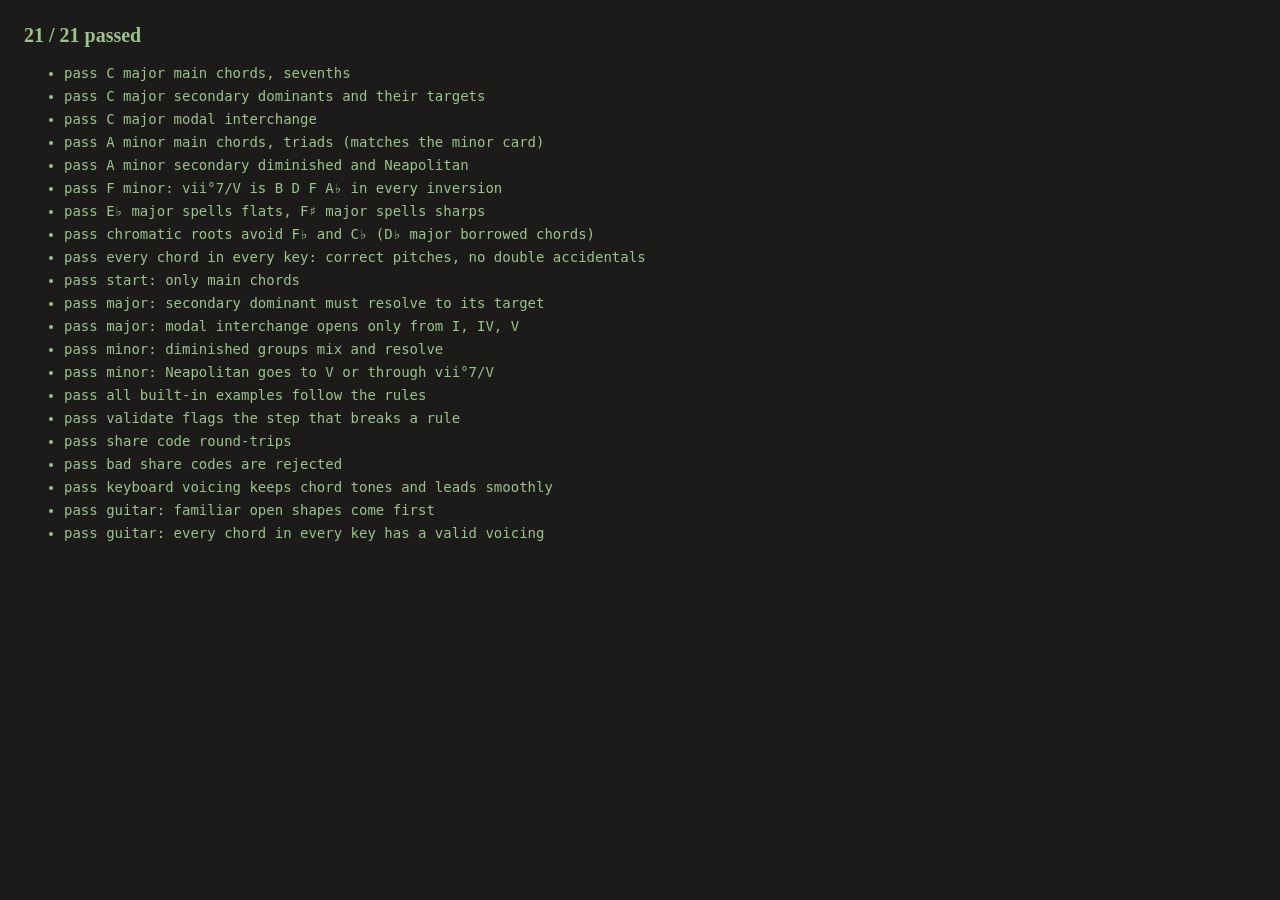
==== test/index.html @ 6e6a7fda "Add files via upload" ====
<!doctype html>
<html lang="en">
<head>
  <meta charset="utf-8">
  <meta name="viewport" content="width=device-width, initial-scale=1">
  <title>Changes · tests</title>
  <style>
    body { margin: 0; padding: 24px; background: #1C1B1A; color: #EDE4D3; font: 14px/1.5 ui-monospace, Menlo, monospace; }
    h1 { font: 600 20px Georgia, serif; margin: 0 0 16px; }
    .pass { color: #9BC48A; } .fail { color: #E07A55; }
    li { margin: 2px 0; } .err { color: #BDB2A0; margin-left: 2ch; }
  </style>
</head>
<body>
  <h1 id="sum">Running…</h1>
  <ul id="out"></ul>
  <script src="../theory.js"></script>
  <script src="theory.test.js"></script>
  <script>
    const r = window.__testResults;
    const failed = r.filter((t) => !t.ok).length;
    document.getElementById('sum').textContent = (r.length - failed) + ' / ' + r.length + ' passed';
    document.getElementById('sum').className = failed ? 'fail' : 'pass';
    document.getElementById('out').innerHTML = r.map((t) =>
      '<li class="' + (t.ok ? 'pass' : 'fail') + '">' + (t.ok ? 'pass ' : 'FAIL ') + t.name +
      (t.ok ? '' : '<div class="err">' + t.err.replace(/</g, '&lt;') + '</div>') + '</li>').join('');
  </script>
</body>
</html>
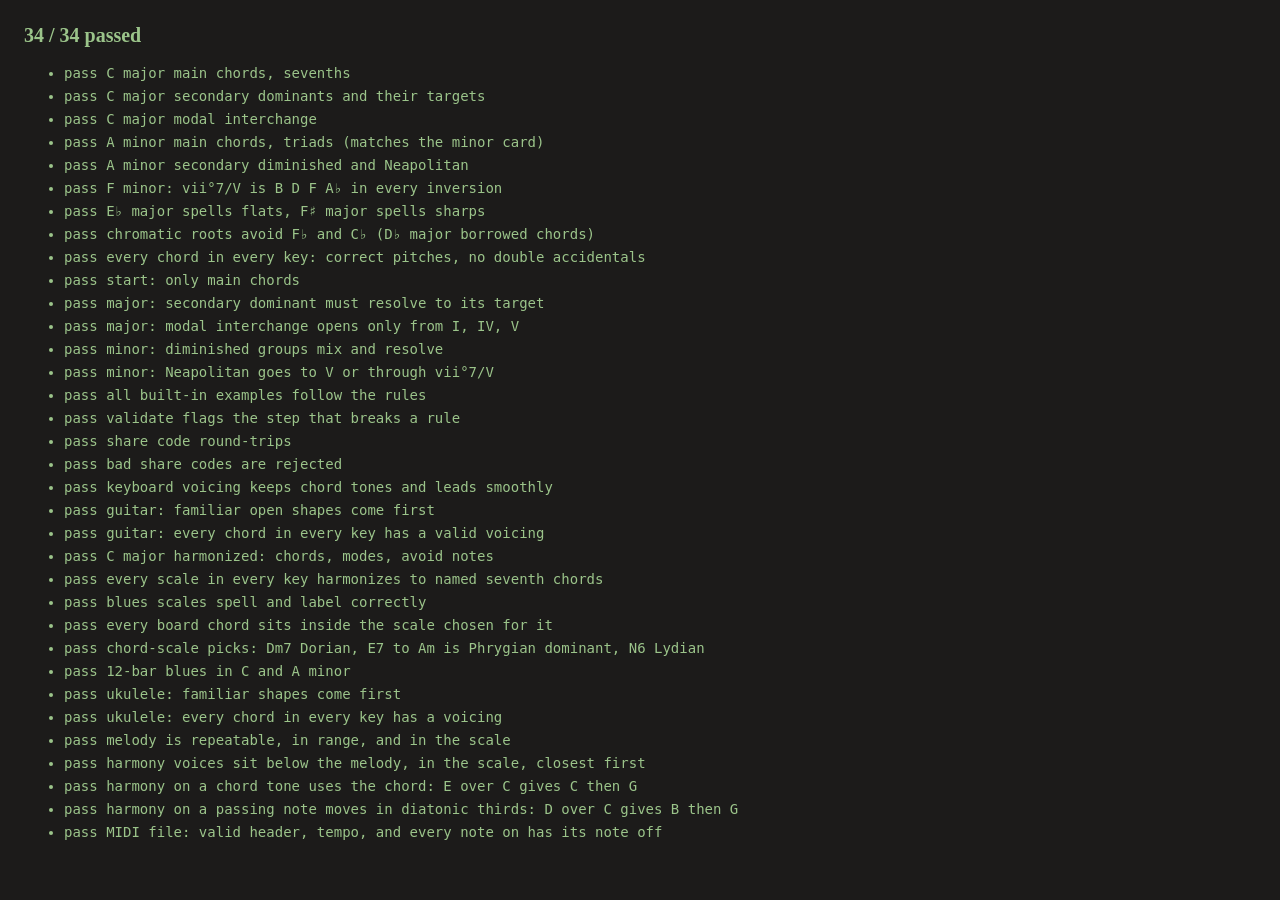
==== commit cc64e6f8: "Add tests for scales, blues, ukulele, harmony and MIDI" ====
--- a/test/index.html
+++ b/test/index.html
@@ -15,6 +15,7 @@
   <h1 id="sum">Running…</h1>
   <ul id="out"></ul>
   <script src="../theory.js"></script>
+  <script src="../midi.js"></script>
   <script src="theory.test.js"></script>
   <script>
     const r = window.__testResults;
